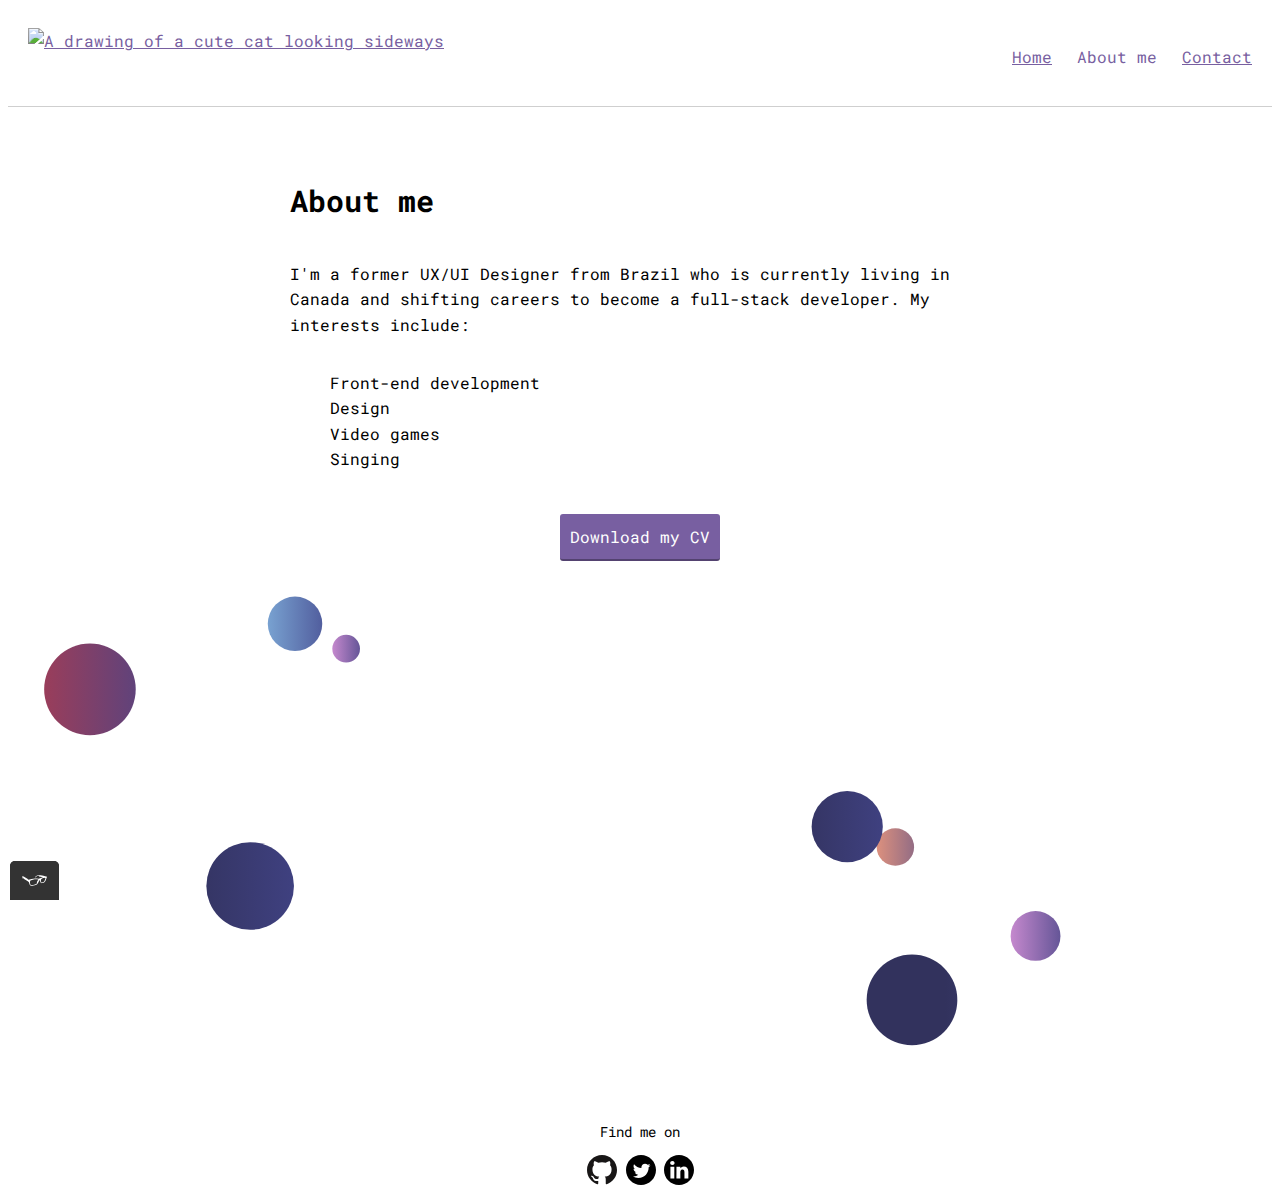
==== about.html @ 2373c011 "Initial commit" ====
<!DOCTYPE HTML>

<HTML>
<!--Edit the title and favicon to you logo later-->

<head>
  <meta charset="utf-8">
  <title>Lemon - About</title>
  <link rel="shortcut icon" href="./img/favicon.ico">
  <link rel="stylesheet" type="text/css" href="https://cdnjs.cloudflare.com/ajax/libs/normalize/8.0.1/normalize.min.css">
  <link rel="preconnect" href="https://fonts.googleapis.com">
  <link rel="preconnect" href="https://fonts.gstatic.com" crossorigin>
  <link href="https://fonts.googleapis.com/css2?family=Roboto+Mono:wght@300;400;700&display=swap" rel="stylesheet">
  <link rel="stylesheet" type="text/css" href="css/style.production.css">
  <meta name="viewport" content="width=device-width, initial-scale=1">
</head>

<body>
  <!--Add your logo to the homepage later-->
  <header class="page-header">
    <a href="./index.html"> <img src="./img/favicon.ico" class="page-header__item" alt="A drawing of a cute cat looking sideways"></a>
    <nav class="page-header__item">
      <ul role="menubar" class="navigation-list">
        <li role="presentation">
          <a href="index.html" role="menuitem" class="navigation-list__item">Home</a>
        </li>
        <li role="presentation">
          <a href="about.html" role="menuitem" class="navigation-list__item navigation-list__item--active">About me</a>
        </li>
        <li role="presentation">
          <a href="contact.html" role="menuitem" class="navigation-list__item">Contact</a>
        </li>
      </ul>
    </nav>
  </header>

  <section class="content">
    <h1>About me</h1>
    <p>
      I'm a former UX/UI Designer from Brazil who is currently living in Canada and shifting careers to become a full-stack developer. My interests include:
    </p>
    <ul class="interests-list">
      <li>
        Front-end development
      </li>
      <li>
        Design
      </li>
      <li>
        Video games
      </li>
      <li>
        Singing
      </li>
    </ul>
    <br>
    <a id="download" href="files/cv.pdf" class="button" download>Download my CV</a>
  </section>
    <svg xmlns="http://www.w3.org/2000/svg" version="1.1" xmlns:xlink="http://www.w3.org/1999/xlink" xmlns:svgjs="http://svgjs.com/svgjs" width=100% height=auto preserveAspectRatio="none" viewBox="0 0 1440 560">
      <g clip-path="url(&quot;#SvgjsClipPath1035&quot;)" fill="none">
          <circle r="52.155" cx="93.35" cy="146.24" fill="url(#SvgjsLinearGradient1036)" class="planet-one"></circle>
          <circle r="15.77" cx="385.23" cy="99.91" fill="url(#SvgjsLinearGradient1037)" class="planet-three"></circle>
          <circle r="31.035" cx="326.99" cy="71.59" fill="url(#SvgjsLinearGradient1038)" class="planet-eight"></circle>
          <circle r="49.91" cx="275.87" cy="370.21" fill="url(#SvgjsLinearGradient1039)" class="planet-four"></circle>
          <circle r="51.65" cx="1029.87" cy="500.09" fill="url(#SvgjsLinearGradient1040)" class="planet-five"></circle>
          <circle r="21.33" cx="1010.93" cy="325.88" fill="url(#SvgjsLinearGradient1041)" class="planet-six"></circle>
          <circle r="28.4" cx="1170.63" cy="427.14" fill="url(#SvgjsLinearGradient1042)" class="planet-seven"></circle>
          <circle r="40.555" cx="956.07" cy="302.63" fill="url(#SvgjsLinearGradient1043)" class="planet-two"></circle>
      </g>
      <defs>
          <clipPath id="SvgjsClipPath1035">
              <rect width="1440" height="560" x="0" y="0"></rect>
          </clipPath>
          <linearGradient x1="-10.960000000000008" y1="146.24" x2="197.66" y2="146.24" gradientUnits="userSpaceOnUse" id="SvgjsLinearGradient1036">
              <stop stop-color="#ab3c51" offset="0.1"></stop>
              <stop stop-color="#4f4484" offset="0.9"></stop>
          </linearGradient>
          <linearGradient x1="353.69" y1="99.91" x2="416.77" y2="99.91" gradientUnits="userSpaceOnUse" id="SvgjsLinearGradient1037">
              <stop stop-color="#e298de" offset="0.1"></stop>
              <stop stop-color="#484687" offset="0.9"></stop>
          </linearGradient>
          <linearGradient x1="264.92" y1="71.59" x2="389.06" y2="71.59" gradientUnits="userSpaceOnUse" id="SvgjsLinearGradient1038">
              <stop stop-color="#84b6e0" offset="0.1"></stop>
              <stop stop-color="#464a8f" offset="0.9"></stop>
          </linearGradient>
          <linearGradient x1="176.05" y1="370.21" x2="375.69" y2="370.21" gradientUnits="userSpaceOnUse" id="SvgjsLinearGradient1039">
              <stop stop-color="#32325d" offset="0.1"></stop>
              <stop stop-color="#424488" offset="0.9"></stop>
          </linearGradient>
          <linearGradient x1="1026.57" y1="500.09" x2="1233.1699999999998" y2="500.09" gradientUnits="userSpaceOnUse" id="SvgjsLinearGradient1040">
              <stop stop-color="#32325d" offset="0.2"></stop>
              <stop stop-color="#424488" offset="0.8"></stop>
          </linearGradient>
          <linearGradient x1="968.27" y1="325.88" x2="1053.59" y2="325.88" gradientUnits="userSpaceOnUse" id="SvgjsLinearGradient1041">
              <stop stop-color="#f29b7c" offset="0.1"></stop>
              <stop stop-color="#7e6286" offset="0.9"></stop>
          </linearGradient>
          <linearGradient x1="1113.8300000000002" y1="427.14" x2="1227.43" y2="427.14" gradientUnits="userSpaceOnUse" id="SvgjsLinearGradient1042">
              <stop stop-color="#e298de" offset="0.1"></stop>
              <stop stop-color="#484687" offset="0.9"></stop>
          </linearGradient>
          <linearGradient x1="874.96" y1="302.63" x2="1037.18" y2="302.63" gradientUnits="userSpaceOnUse" id="SvgjsLinearGradient1043">
              <stop stop-color="#32325d" offset="0.1"></stop>
              <stop stop-color="#424488" offset="0.9"></stop>
          </linearGradient>
      </defs>
  </svg>

  
  

  <br>
  <br>
  <br>

  <footer class="page-footer">
    <p>
      Find me on
    </p>
  <div class="social-media">
    <img src="./img/317712_code repository_github_repository_resource_icon.svg" alt="Github">
    <!--Find something to replace Twitter-->
    <img src="./img/5279123_tweet_twitter_twitter logo_icon.svg" alt="Twitter">
    <img src="./img/5279114_linkedin_network_social network_linkedin logo_icon.svg" alt="LinkedIn">
  </div>
</footer>


<script src="js/tota11y.min.js"></script>

</body>

</HTML>
---- css/style.production.css ----
/*
* Prefixed by https://autoprefixer.github.io
* PostCSS: v8.3.6,
* Autoprefixer: v10.3.1
* Browsers: last 4 version
*/

* {
  -webkit-box-sizing: border-box;
          box-sizing: border-box;
}

body {
  font-family: 'Roboto Mono', monospace;
  font-weight: 400;
  font-size: 16px;
  line-height: 1.6;
}

h1 {
  font-size: 30px;
  font-weight: 700;
}

h2 {
  font-size: 24px;
  font-weight: 700;
}

h3 {
  font-size: 18px;
  font-weight: 700;
}

footer {
  font-size: 14px;
  font-weight: undefined;
  line-height: 1.2;
}

a {
  color: #785fa1;
}

a:visited {
  /* visited link */
  color: #5f2daf;
}

a:hover, a:focus {
  /* No underlining when hovering over a link */
  text-decoration: none;
}

a:active {
  /* selected link */
  color: #785fa1;
}

.navigation-list__item--active {
  text-decoration: none;
}

button {
  border: none;
  font-family: inherit;
  background-color: #785fa1;
  font-size: 16px;
  color: #fff;
  text-decoration: none;
  padding: 10px;
  border-radius: 3px;
  border-bottom: 2px solid rgba(0, 0, 0, 0.3);
  -webkit-transition: 0.9s opacity;
  -o-transition: 0.9s opacity;
  transition: 0.9s opacity;
  text-align: center;
  margin: 0 auto;
}

.button {
  border: none;
  font-family: inherit;
  background-color: #785fa1;
  font-size: 16px;
  color: #fff;
  text-decoration: none;
  padding: 10px;
  border-radius: 3px;
  border-bottom: 2px solid rgba(0, 0, 0, 0.3);
  -webkit-transition: 0.9s opacity;
  -o-transition: 0.9s opacity;
  transition: 0.9s opacity;
  text-align: center;
  margin: 0 auto;
}

button:hover, button:focus,
.button:hover, .button:focus {
  cursor: pointer;
  opacity: 0.8;
}

.page-header {
  display: -webkit-box;
  display: -ms-flexbox;
  display: flex;
  width: 100%;
  padding: 20px;
  border-bottom: 1px solid #cfcfcf;
  margin-bottom: 50px;
}

.page-header__item {
  -webkit-box-flex: 0;
      -ms-flex: 0 1 200px;
          flex: 0 1 200px;
  max-height: 70px;
}

.page-header__item:last-child {
  -webkit-box-flex: 1;
      -ms-flex-positive: 1;
          flex-grow: 1;
  text-align: right;
}

.navigation-list {
  list-style-type: none;
}

.navigation-list li {
  display: inline-block;
  margin-left: 15px;
}

.profile {
  max-width: 700px;
  margin: 0 auto;
  margin-top: 200px;
}

.interests-list {
  list-style-type: none;
}

.content {
  max-width: 700px;
  margin: 0 auto;
  -webkit-box-orient: vertical;
  -webkit-box-direction: normal;
      -ms-flex-direction: column;
          flex-direction: column;
  display: -webkit-box;
  display: -ms-flexbox;
  display: flex;
}

#contact-form {
  max-width: 250px;
  font-size: 16px;
}

#contact-email {
  margin-bottom: 10px;
  border: 1px solid #2b2b2b;
  padding: 8px;
  font-size: 14px;
}

#contact-telephone {
  margin-bottom: 10px;
  border: 1px solid #2b2b2b;
  padding: 8px;
  font-size: 14px;
}

#contact-message {
  margin-bottom: 10px;
  border: 1px solid #2b2b2b;
  padding: 8px;
  font-size: 14px;
}

#contact-email:focus {
  border: 2px solid #5f2daf;
}

.profile__portrait {
  float: left;
  width: 250px;
  height: auto;
  margin-right: 40px;
  border-radius: 50%;
}

.grid__section {
  max-width: 1200px;
  margin: 0 auto;
  padding: 0px 20px;
}

/* start grid fallback */
.grid__item {
  display: inline-block;
  width: 33%;
  padding: 20px;
 }
 /* end grid fallback */
 
 @supports (display: grid) {
  .grid {
    display: -ms-grid;
    display: grid;
    /* grid-template-columns: 300px 300px 300px; fractions are better than pixels - they are responsive */
    -ms-grid-columns: 1fr 20px 1fr 20px 1fr;
    grid-template-columns: 1fr 1fr 1fr;
    grid-gap: 20px;
    margin: 0;
  }
  .grid__item {
    background-color: #d9cdec;
    width: auto;
    min-height: auto;
    margin: 0;
    padding: 20px;
  }
  .grid__item:last-child {
    -ms-grid-column: 3;
    grid-column: 3 / 3;
  }
 }

.page-footer {
  clear: both;
  -webkit-box-orient: vertical;
  -webkit-box-direction: normal;
      -ms-flex-direction: column;
          flex-direction: column;
  display: -webkit-box;
  display: -ms-flexbox;
  display: flex;
  text-align: center;
}

@media all and (max-width: 500px) {
  .grid {
    -ms-grid-columns: 1fr;
    grid-template-columns: 1fr;
  }
  .grid__section {
    padding: 0px 20px;
  }
}
@media all and (min-width: 500px) and (max-width: 750px){
  .grid {
    -ms-grid-columns: 1fr 20px 1fr;
    grid-template-columns: 1fr 1fr;
  }
  .grid__section {
    padding: 0px 20px;
  }
}
@media all and (max-width: 750px) {
  .grid {
    grid-gap: 10px;
  }
  .grid__item:last-child {
    grid-column: auto / auto;
    grid-row: auto / auto;
  }
  .grid__section {
    padding: 0px 20px;
  }
  h1 {
    font-size: 22px;
  }
}

.planet-eight {
  -webkit-animation-duration: 30s;
          animation-duration: 30s;
  -webkit-animation-iteration-count: infinite;
          animation-iteration-count: infinite;
  -webkit-animation-direction: alternate;
          animation-direction: alternate;
  -webkit-animation-timing-function: linear;
          animation-timing-function: linear;
  -webkit-animation-name: move;
          animation-name: move;
}

.planet-two {
  -webkit-animation-duration: 10s;
          animation-duration: 10s;
  -webkit-animation-iteration-count: infinite;
          animation-iteration-count: infinite;
  animation-direction: alternate-reverse;
  -webkit-animation-timing-function: linear;
          animation-timing-function: linear;
  -webkit-animation-name: move;
          animation-name: move;
}

.planet-one {
  -webkit-animation-duration: 15s;
          animation-duration: 15s;
  -webkit-animation-iteration-count: infinite;
          animation-iteration-count: infinite;
  -webkit-animation-direction: alternate;
          animation-direction: alternate;
  -webkit-animation-timing-function: linear;
          animation-timing-function: linear;
  -webkit-animation-name: move;
          animation-name: move;
}

.planet-three {
  -webkit-animation-duration: 35s;
          animation-duration: 35s;
  -webkit-animation-iteration-count: infinite;
          animation-iteration-count: infinite;
  animation-direction: alternate-reverse;
  -webkit-animation-timing-function: linear;
          animation-timing-function: linear;
  -webkit-animation-name: move;
          animation-name: move;
}

.planet-four {
  -webkit-animation-duration: 50s;
          animation-duration: 50s;
  -webkit-animation-iteration-count: infinite;
          animation-iteration-count: infinite;
  -webkit-animation-direction: alternate;
          animation-direction: alternate;
  -webkit-animation-timing-function: linear;
          animation-timing-function: linear;
  -webkit-animation-name: move;
          animation-name: move;
}

.planet-five {
  -webkit-animation-duration: 45s;
          animation-duration: 45s;
  -webkit-animation-iteration-count: infinite;
          animation-iteration-count: infinite;
  animation-direction: alternate-reverse;
  -webkit-animation-timing-function: linear;
          animation-timing-function: linear;
  -webkit-animation-name: move;
          animation-name: move;
}

.planet-six {
  -webkit-animation-duration: 55s;
          animation-duration: 55s;
  -webkit-animation-iteration-count: infinite;
          animation-iteration-count: infinite;
  -webkit-animation-direction: alternate;
          animation-direction: alternate;
  -webkit-animation-timing-function: linear;
          animation-timing-function: linear;
  -webkit-animation-name: move;
          animation-name: move;
}

.planet-seven {
  -webkit-animation-duration: 20s;
          animation-duration: 20s;
  -webkit-animation-iteration-count: infinite;
          animation-iteration-count: infinite;
  animation-direction: alternate-reverse;
  -webkit-animation-timing-function: linear;
          animation-timing-function: linear;
  -webkit-animation-name: move;
          animation-name: move;
}

@-webkit-keyframes move {
  from {
    -webkit-transform: translate(0px, 0px);
            transform: translate(0px, 0px);
  }
  to {
    -webkit-transform: translate(400px, 0px);
            transform: translate(400px, 0px);
  }
}

@keyframes move {
  from {
    -webkit-transform: translate(0px, 0px);
            transform: translate(0px, 0px);
  }
  to {
    -webkit-transform: translate(400px, 0px);
            transform: translate(400px, 0px);
  }
}
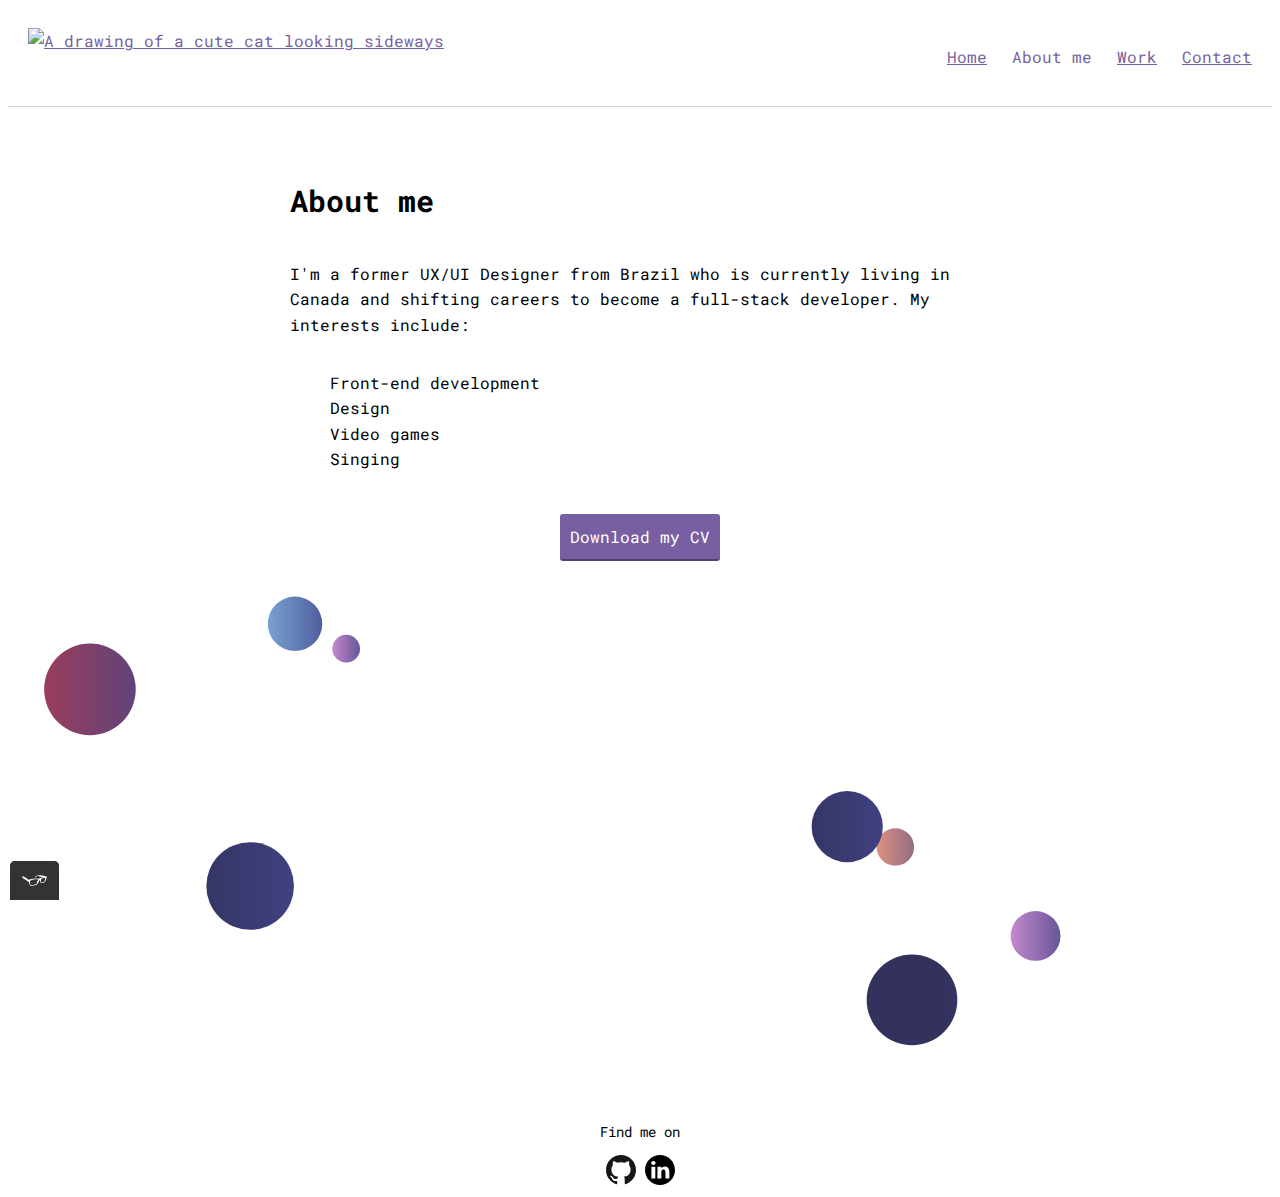
==== commit b1b7e4e6: "Fixed indentations, added links to social media icons, removed "Twitter" placeholder, added "Work" m" ====
--- a/about.html
+++ b/about.html
@@ -1,6 +1,6 @@
 <!DOCTYPE HTML>
 
-<HTML>
+<html>
 <!--Edit the title and favicon to you logo later-->
 
 <head>
@@ -26,6 +26,9 @@
         </li>
         <li role="presentation">
           <a href="about.html" role="menuitem" class="navigation-list__item navigation-list__item--active">About me</a>
+        </li>
+        <li role="presentation">
+          <a href="work.html" role="menuitem" class="navigation-list__item">Work</a>
         </li>
         <li role="presentation">
           <a href="contact.html" role="menuitem" class="navigation-list__item">Contact</a>
@@ -56,58 +59,55 @@
     <br>
     <a id="download" href="files/cv.pdf" class="button" download>Download my CV</a>
   </section>
-    <svg xmlns="http://www.w3.org/2000/svg" version="1.1" xmlns:xlink="http://www.w3.org/1999/xlink" xmlns:svgjs="http://svgjs.com/svgjs" width=100% height=auto preserveAspectRatio="none" viewBox="0 0 1440 560">
-      <g clip-path="url(&quot;#SvgjsClipPath1035&quot;)" fill="none">
-          <circle r="52.155" cx="93.35" cy="146.24" fill="url(#SvgjsLinearGradient1036)" class="planet-one"></circle>
-          <circle r="15.77" cx="385.23" cy="99.91" fill="url(#SvgjsLinearGradient1037)" class="planet-three"></circle>
-          <circle r="31.035" cx="326.99" cy="71.59" fill="url(#SvgjsLinearGradient1038)" class="planet-eight"></circle>
-          <circle r="49.91" cx="275.87" cy="370.21" fill="url(#SvgjsLinearGradient1039)" class="planet-four"></circle>
-          <circle r="51.65" cx="1029.87" cy="500.09" fill="url(#SvgjsLinearGradient1040)" class="planet-five"></circle>
-          <circle r="21.33" cx="1010.93" cy="325.88" fill="url(#SvgjsLinearGradient1041)" class="planet-six"></circle>
-          <circle r="28.4" cx="1170.63" cy="427.14" fill="url(#SvgjsLinearGradient1042)" class="planet-seven"></circle>
-          <circle r="40.555" cx="956.07" cy="302.63" fill="url(#SvgjsLinearGradient1043)" class="planet-two"></circle>
-      </g>
-      <defs>
-          <clipPath id="SvgjsClipPath1035">
-              <rect width="1440" height="560" x="0" y="0"></rect>
-          </clipPath>
-          <linearGradient x1="-10.960000000000008" y1="146.24" x2="197.66" y2="146.24" gradientUnits="userSpaceOnUse" id="SvgjsLinearGradient1036">
-              <stop stop-color="#ab3c51" offset="0.1"></stop>
-              <stop stop-color="#4f4484" offset="0.9"></stop>
-          </linearGradient>
-          <linearGradient x1="353.69" y1="99.91" x2="416.77" y2="99.91" gradientUnits="userSpaceOnUse" id="SvgjsLinearGradient1037">
-              <stop stop-color="#e298de" offset="0.1"></stop>
-              <stop stop-color="#484687" offset="0.9"></stop>
-          </linearGradient>
-          <linearGradient x1="264.92" y1="71.59" x2="389.06" y2="71.59" gradientUnits="userSpaceOnUse" id="SvgjsLinearGradient1038">
-              <stop stop-color="#84b6e0" offset="0.1"></stop>
-              <stop stop-color="#464a8f" offset="0.9"></stop>
-          </linearGradient>
-          <linearGradient x1="176.05" y1="370.21" x2="375.69" y2="370.21" gradientUnits="userSpaceOnUse" id="SvgjsLinearGradient1039">
-              <stop stop-color="#32325d" offset="0.1"></stop>
-              <stop stop-color="#424488" offset="0.9"></stop>
-          </linearGradient>
-          <linearGradient x1="1026.57" y1="500.09" x2="1233.1699999999998" y2="500.09" gradientUnits="userSpaceOnUse" id="SvgjsLinearGradient1040">
-              <stop stop-color="#32325d" offset="0.2"></stop>
-              <stop stop-color="#424488" offset="0.8"></stop>
-          </linearGradient>
-          <linearGradient x1="968.27" y1="325.88" x2="1053.59" y2="325.88" gradientUnits="userSpaceOnUse" id="SvgjsLinearGradient1041">
-              <stop stop-color="#f29b7c" offset="0.1"></stop>
-              <stop stop-color="#7e6286" offset="0.9"></stop>
-          </linearGradient>
-          <linearGradient x1="1113.8300000000002" y1="427.14" x2="1227.43" y2="427.14" gradientUnits="userSpaceOnUse" id="SvgjsLinearGradient1042">
-              <stop stop-color="#e298de" offset="0.1"></stop>
-              <stop stop-color="#484687" offset="0.9"></stop>
-          </linearGradient>
-          <linearGradient x1="874.96" y1="302.63" x2="1037.18" y2="302.63" gradientUnits="userSpaceOnUse" id="SvgjsLinearGradient1043">
-              <stop stop-color="#32325d" offset="0.1"></stop>
-              <stop stop-color="#424488" offset="0.9"></stop>
-          </linearGradient>
-      </defs>
+  <svg xmlns="http://www.w3.org/2000/svg" version="1.1" xmlns:xlink="http://www.w3.org/1999/xlink" xmlns:svgjs="http://svgjs.com/svgjs" width="100%" height="auto" preserveaspectratio="none" viewbox="0 0 1440 560">
+    <g clip-path="url(&quot;#SvgjsClipPath1035&quot;)" fill="none">
+      <circle r="52.155" cx="93.35" cy="146.24" fill="url(#SvgjsLinearGradient1036)" class="planet-one"></circle>
+      <circle r="15.77" cx="385.23" cy="99.91" fill="url(#SvgjsLinearGradient1037)" class="planet-three"></circle>
+      <circle r="31.035" cx="326.99" cy="71.59" fill="url(#SvgjsLinearGradient1038)" class="planet-eight"></circle>
+      <circle r="49.91" cx="275.87" cy="370.21" fill="url(#SvgjsLinearGradient1039)" class="planet-four"></circle>
+      <circle r="51.65" cx="1029.87" cy="500.09" fill="url(#SvgjsLinearGradient1040)" class="planet-five"></circle>
+      <circle r="21.33" cx="1010.93" cy="325.88" fill="url(#SvgjsLinearGradient1041)" class="planet-six"></circle>
+      <circle r="28.4" cx="1170.63" cy="427.14" fill="url(#SvgjsLinearGradient1042)" class="planet-seven"></circle>
+      <circle r="40.555" cx="956.07" cy="302.63" fill="url(#SvgjsLinearGradient1043)" class="planet-two"></circle>
+    </g>
+    <defs>
+      <clippath id="SvgjsClipPath1035">
+        <rect width="1440" height="560" x="0" y="0"></rect>
+      </clippath>
+      <lineargradient x1="-10.960000000000008" y1="146.24" x2="197.66" y2="146.24" gradientunits="userSpaceOnUse" id="SvgjsLinearGradient1036">
+        <stop stop-color="#ab3c51" offset="0.1"></stop>
+        <stop stop-color="#4f4484" offset="0.9"></stop>
+      </lineargradient>
+      <lineargradient x1="353.69" y1="99.91" x2="416.77" y2="99.91" gradientunits="userSpaceOnUse" id="SvgjsLinearGradient1037">
+        <stop stop-color="#e298de" offset="0.1"></stop>
+        <stop stop-color="#484687" offset="0.9"></stop>
+      </lineargradient>
+      <lineargradient x1="264.92" y1="71.59" x2="389.06" y2="71.59" gradientunits="userSpaceOnUse" id="SvgjsLinearGradient1038">
+        <stop stop-color="#84b6e0" offset="0.1"></stop>
+        <stop stop-color="#464a8f" offset="0.9"></stop>
+      </lineargradient>
+      <lineargradient x1="176.05" y1="370.21" x2="375.69" y2="370.21" gradientunits="userSpaceOnUse" id="SvgjsLinearGradient1039">
+        <stop stop-color="#32325d" offset="0.1"></stop>
+        <stop stop-color="#424488" offset="0.9"></stop>
+      </lineargradient>
+      <lineargradient x1="1026.57" y1="500.09" x2="1233.1699999999998" y2="500.09" gradientunits="userSpaceOnUse" id="SvgjsLinearGradient1040">
+        <stop stop-color="#32325d" offset="0.2"></stop>
+        <stop stop-color="#424488" offset="0.8"></stop>
+      </lineargradient>
+      <lineargradient x1="968.27" y1="325.88" x2="1053.59" y2="325.88" gradientunits="userSpaceOnUse" id="SvgjsLinearGradient1041">
+        <stop stop-color="#f29b7c" offset="0.1"></stop>
+        <stop stop-color="#7e6286" offset="0.9"></stop>
+      </lineargradient>
+      <lineargradient x1="1113.8300000000002" y1="427.14" x2="1227.43" y2="427.14" gradientunits="userSpaceOnUse" id="SvgjsLinearGradient1042">
+        <stop stop-color="#e298de" offset="0.1"></stop>
+        <stop stop-color="#484687" offset="0.9"></stop>
+      </lineargradient>
+      <lineargradient x1="874.96" y1="302.63" x2="1037.18" y2="302.63" gradientunits="userSpaceOnUse" id="SvgjsLinearGradient1043">
+        <stop stop-color="#32325d" offset="0.1"></stop>
+        <stop stop-color="#424488" offset="0.9"></stop>
+      </lineargradient>
+    </defs>
   </svg>
-
-  
-  
 
   <br>
   <br>
@@ -117,17 +117,15 @@
     <p>
       Find me on
     </p>
-  <div class="social-media">
-    <img src="./img/317712_code repository_github_repository_resource_icon.svg" alt="Github">
-    <!--Find something to replace Twitter-->
-    <img src="./img/5279123_tweet_twitter_twitter logo_icon.svg" alt="Twitter">
-    <img src="./img/5279114_linkedin_network_social network_linkedin logo_icon.svg" alt="LinkedIn">
-  </div>
-</footer>
+    <div class="social-media">
+      <a href="https://github.com/wtfoxx"><img src="./img/github-logo.svg" alt="Github"></a>
+      <a href="https://www.linkedin.com/in/leticia-monteiro-408ba2111/"><img src="./img/linkedin-logo.svg" alt="LinkedIn"></a>
+    </div>
+  </footer>
 
 
-<script src="js/tota11y.min.js"></script>
+  <script src="js/tota11y.min.js"></script>
 
 </body>
 
-</HTML>+</html>